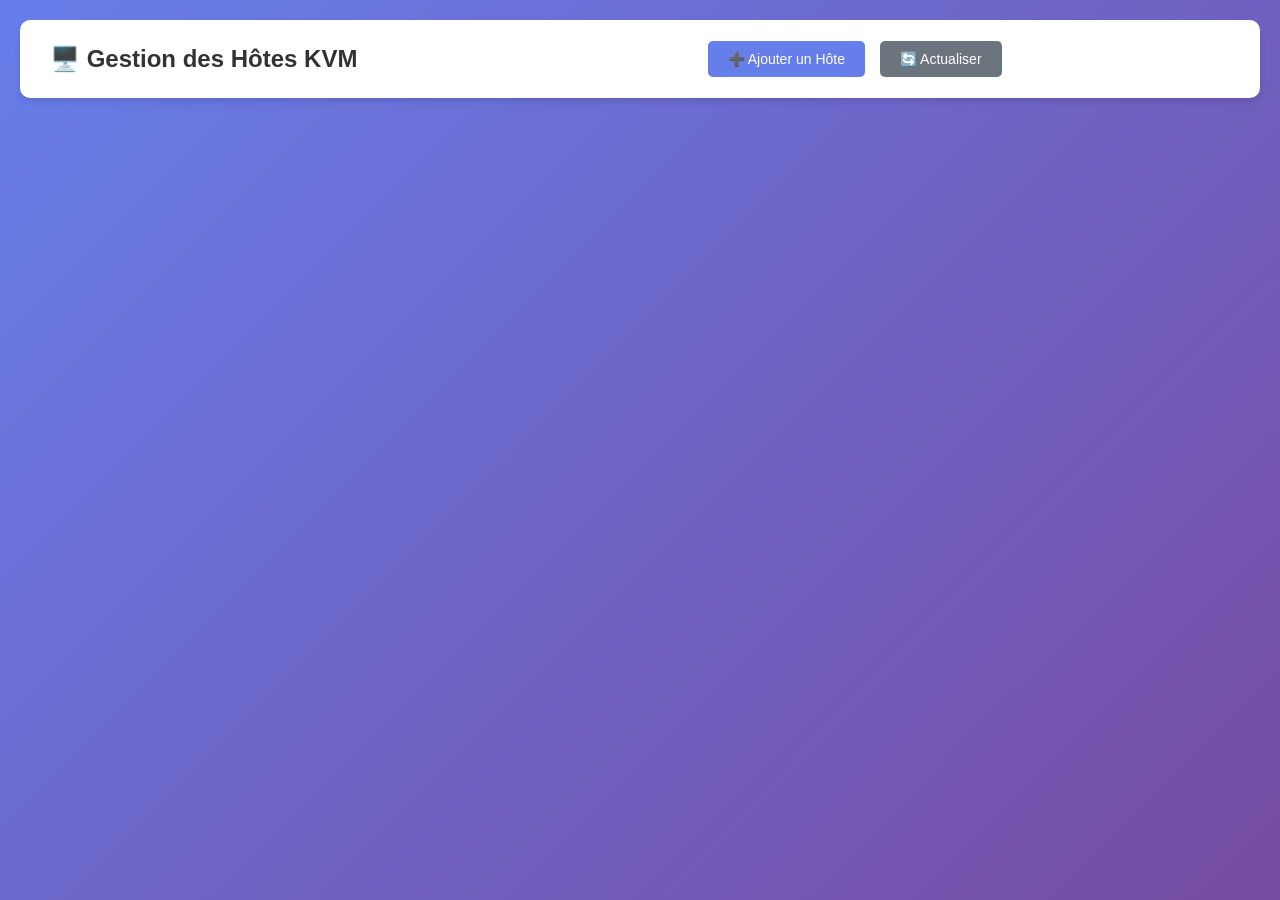
==== templates/admin_hosts.html @ eb8c9f87 "Gestion des pools de kvm distants" ====
<!DOCTYPE html>
<html lang="fr">
<head>
    <meta charset="UTF-8">
    <meta name="viewport" content="width=device-width, initial-scale=1.0">
    <title>Gestion des Hôtes KVM</title>
    <style>
        * {
            margin: 0;
            padding: 0;
            box-sizing: border-box;
        }
        
        body {
            font-family: 'Segoe UI', Tahoma, Geneva, Verdana, sans-serif;
            background: linear-gradient(135deg, #667eea 0%, #764ba2 100%);
            min-height: 100vh;
            padding: 20px;
        }
        
        .container {
            max-width: 1400px;
            margin: 0 auto;
        }
        
        .header {
            background: white;
            padding: 20px 30px;
            border-radius: 10px;
            margin-bottom: 20px;
            display: flex;
            justify-content: space-between;
            align-items: center;
            box-shadow: 0 4px 6px rgba(0,0,0,0.1);
        }
        
        h1 {
            color: #333;
            font-size: 24px;
        }
        
        .btn {
            padding: 10px 20px;
            border: none;
            border-radius: 5px;
            cursor: pointer;
            font-size: 14px;
            transition: all 0.3s;
        }
        
        .btn-primary {
            background: #667eea;
            color: white;
        }
        
        .btn-primary:hover {
            background: #5568d3;
        }
        
        .btn-secondary {
            background: #6c757d;
            color: white;
        }
        
        .btn-success {
            background: #28a745;
            color: white;
        }
        
        .btn-danger {
            background: #dc3545;
            color: white;
        }
        
        .btn-warning {
            background: #ffc107;
            color: #333;
        }
        
        .hosts-grid {
            display: grid;
            grid-template-columns: repeat(auto-fill, minmax(400px, 1fr));
            gap: 20px;
            margin-bottom: 20px;
        }
        
        .host-card {
            background: white;
            border-radius: 10px;
            padding: 20px;
            box-shadow: 0 4px 6px rgba(0,0,0,0.1);
            transition: transform 0.3s;
        }
        
        .host-card:hover {
            transform: translateY(-5px);
        }
        
        .host-header {
            display: flex;
            justify-content: space-between;
            align-items: center;
            margin-bottom: 15px;
            padding-bottom: 15px;
            border-bottom: 2px solid #f0f0f0;
        }
        
        .host-name {
            font-size: 18px;
            font-weight: bold;
            color: #333;
        }
        
        .host-status {
            padding: 5px 12px;
            border-radius: 20px;
            font-size: 12px;
            font-weight: bold;
        }
        
        .status-online {
            background: #d4edda;
            color: #155724;
        }
        
        .status-offline {
            background: #f8d7da;
            color: #721c24;
        }
        
        .priority-badge {
            display: inline-block;
            padding: 3px 10px;
            border-radius: 15px;
            font-size: 11px;
            font-weight: bold;
            margin-left: 10px;
        }
        
        .priority-1 {
            background: #ffd700;
            color: #333;
        }
        
        .priority-2 {
            background: #c0c0c0;
            color: #333;
        }
        
        .priority-3 {
            background: #cd7f32;
            color: white;
        }
        
        .host-info {
            margin-bottom: 15px;
        }
        
        .info-row {
            display: flex;
            justify-content: space-between;
            padding: 5px 0;
            font-size: 14px;
        }
        
        .info-label {
            color: #666;
        }
        
        .info-value {
            font-weight: bold;
            color: #333;
        }
        
        .resources {
            margin-top: 15px;
        }
        
        .resource-bar {
            margin-bottom: 12px;
        }
        
        .resource-label {
            font-size: 12px;
            color: #666;
            margin-bottom: 5px;
            display: flex;
            justify-content: space-between;
        }
        
        .progress-bar {
            height: 8px;
            background: #e9ecef;
            border-radius: 4px;
            overflow: hidden;
        }
        
        .progress-fill {
            height: 100%;
            background: linear-gradient(90deg, #667eea, #764ba2);
            transition: width 0.3s;
        }
        
        .progress-fill.warning {
            background: #ffc107;
        }
        
        .progress-fill.danger {
            background: #dc3545;
        }
        
        .host-actions {
            display: flex;
            gap: 10px;
            margin-top: 15px;
            padding-top: 15px;
            border-top: 1px solid #f0f0f0;
        }
        
        .host-actions button {
            flex: 1;
        }
        
        .modal {
            display: none;
            position: fixed;
            z-index: 1000;
            left: 0;
            top: 0;
            width: 100%;
            height: 100%;
            background: rgba(0,0,0,0.5);
        }
        
        .modal-content {
            background: white;
            margin: 50px auto;
            padding: 30px;
            border-radius: 10px;
            max-width: 600px;
            max-height: 90vh;
            overflow-y: auto;
        }
        
        .modal-header {
            margin-bottom: 20px;
            padding-bottom: 15px;
            border-bottom: 2px solid #f0f0f0;
        }
        
        .form-group {
            margin-bottom: 20px;
        }
        
        .form-group label {
            display: block;
            margin-bottom: 8px;
            color: #333;
            font-weight: 500;
        }
        
        .form-group input,
        .form-group textarea,
        .form-group select {
            width: 100%;
            padding: 10px;
            border: 1px solid #ddd;
            border-radius: 5px;
            font-size: 14px;
        }
        
        .form-group small {
            display: block;
            margin-top: 5px;
            color: #666;
            font-size: 12px;
        }
        
        .form-row {
            display: grid;
            grid-template-columns: 1fr 1fr;
            gap: 15px;
        }
        
        .modal-actions {
            display: flex;
            gap: 10px;
            justify-content: flex-end;
            margin-top: 20px;
        }
        
        .back-link {
            color: white;
            text-decoration: none;
            padding: 10px 20px;
            background: rgba(255,255,255,0.2);
            border-radius: 5px;
            transition: background 0.3s;
        }
        
        .back-link:hover {
            background: rgba(255,255,255,0.3);
        }
    </style>
</head>
<body>
    <div class="container">
        <div class="header">
            <div>
                <h1>🖥️ Gestion des Hôtes KVM</h1>
            </div>
            <div style="display: flex; gap: 15px; align-items: center;">
                <button class="btn btn-primary" onclick="showAddModal()">➕ Ajouter un Hôte</button>
                <button class="btn btn-secondary" onclick="loadHosts()">🔄 Actualiser</button>
                <a href="/" class="back-link">← Retour au Dashboard</a>
            </div>
        </div>
        
        <div id="hostsGrid" class="hosts-grid">
            <!-- Les cartes d'hôtes seront générées ici -->
        </div>
    </div>
    
    <!-- Modal Ajouter/Éditer -->
    <div id="hostModal" class="modal">
        <div class="modal-content">
            <div class="modal-header">
                <h2 id="modalTitle">Ajouter un Hôte KVM</h2>
            </div>
            <form id="hostForm">
                <input type="hidden" id="hostId" name="id">
                
                <div class="form-group">
                    <label>Nom de l'hôte *</label>
                    <input type="text" id="hostName" required placeholder="ex: KVM Serveur Principal">
                </div>
                
                <div class="form-group">
                    <label>URI de connexion *</label>
                    <input type="text" id="hostUri" required placeholder="ex: qemu+ssh://user@192.168.1.100/system">
                    <small>Format: qemu:///system (local) ou qemu+ssh://user@ip/system (distant)</small>
                </div>
                
                <div class="form-row">
                    <div class="form-group">
                        <label>Priorité *</label>
                        <input type="number" id="hostPriority" required min="1" value="1">
                        <small>1 = plus haute priorité</small>
                    </div>
                    
                    <div class="form-group">
                        <label>Chemin de stockage</label>
                        <input type="text" id="hostStorage" value="/var/lib/libvirt/images">
                    </div>
                </div>
                
                <div class="form-group">
                    <h3 style="margin-bottom: 10px;">Quotas de ressources</h3>
                </div>
                
                <div class="form-row">
                    <div class="form-group">
                        <label>vCPU Maximum</label>
                        <input type="number" id="maxVcpu" min="1" value="8">
                    </div>
                    
                    <div class="form-group">
                        <label>RAM Maximum (MiB)</label>
                        <input type="number" id="maxRam" min="1024" step="1024" value="16384">
                        <small>16384 MiB = 16 GB</small>
                    </div>
                </div>
                
                <div class="form-group">
                    <label>Disque Maximum (GB)</label>
                    <input type="number" id="maxDisk" min="10" value="200">
                </div>
                
                <div class="form-group">
                    <label>Description</label>
                    <textarea id="hostDescription" rows="3" placeholder="Description de l'hôte..."></textarea>
                </div>
                
                <div class="form-group">
                    <label>
                        <input type="checkbox" id="hostEnabled" checked>
                        Activer cet hôte
                    </label>
                </div>
                
                <div class="modal-actions">
                    <button type="button" class="btn btn-secondary" onclick="closeModal()">Annuler</button>
                    <button type="submit" class="btn btn-primary">Enregistrer</button>
                </div>
            </form>
        </div>
    </div>
    
    <script>
        let currentHostId = null;
        
        // Charger les hôtes au démarrage
        document.addEventListener('DOMContentLoaded', function() {
            loadHosts();
        });
        
        // Charger tous les hôtes
        async function loadHosts() {
            try {
                const response = await fetch('/api/admin/hosts');
                const hosts = await response.json();
                
                const grid = document.getElementById('hostsGrid');
                grid.innerHTML = '';
                
                if (hosts.length === 0) {
                    grid.innerHTML = '<p style="color: white; text-align: center; grid-column: 1/-1;">Aucun hôte configuré</p>';
                    return;
                }
                
                hosts.forEach(host => {
                    const card = createHostCard(host);
                    grid.appendChild(card);
                });
            } catch (error) {
                console.error('Erreur:', error);
                alert('Erreur lors du chargement des hôtes');
            }
        }
        
        // Créer une carte d'hôte
        function createHostCard(host) {
            const card = document.createElement('div');
            card.className = 'host-card';
            
            const status = host.status || 'offline';
            const usage = host.usage || {};
            
            const vcpuPercent = usage.vcpu_percent || 0;
            const ramPercent = usage.ram_percent || 0;
            
            let vcpuClass = '';
            if (vcpuPercent > 80) vcpuClass = 'danger';
            else if (vcpuPercent > 60) vcpuClass = 'warning';
            
            let ramClass = '';
            if (ramPercent > 80) ramClass = 'danger';
            else if (ramPercent > 60) ramClass = 'warning';
            
            const priorityClass = `priority-${Math.min(host.priority || 999, 3)}`;
            
            card.innerHTML = `
                <div class="host-header">
                    <div>
                        <span class="host-name">${host.name}</span>
                        <span class="priority-badge ${priorityClass}">Priorité ${host.priority}</span>
                    </div>
                    <span class="host-status status-${status}">${status === 'online' ? '🟢 En ligne' : '🔴 Hors ligne'}</span>
                </div>
                
                <div class="host-info">
                    <div class="info-row">
                        <span class="info-label">URI:</span>
                        <span class="info-value" style="font-size: 12px;">${host.uri}</span>
                    </div>
                    <div class="info-row">
                        <span class="info-label">Stockage:</span>
                        <span class="info-value">${host.storage_path}</span>
                    </div>
                    ${host.description ? `
                    <div class="info-row">
                        <span class="info-label">Description:</span>
                        <span class="info-value">${host.description}</span>
                    </div>
                    ` : ''}
                </div>
                
                ${usage && status === 'online' ? `
                <div class="resources">
                    <div class="resource-bar">
                        <div class="resource-label">
                            <span>vCPU</span>
                            <span>${usage.used_vcpu || 0} / ${usage.max_vcpu || 0}</span>
                        </div>
                        <div class="progress-bar">
                            <div class="progress-fill ${vcpuClass}" style="width: ${vcpuPercent}%"></div>
                        </div>
                    </div>
                    
                    <div class="resource-bar">
                        <div class="resource-label">
                            <span>RAM</span>
                            <span>${Math.round(usage.used_ram || 0)} / ${usage.max_ram || 0} MiB</span>
                        </div>
                        <div class="progress-bar">
                            <div class="progress-fill ${ramClass}" style="width: ${ramPercent}%"></div>
                        </div>
                    </div>
                    
                    <div class="resource-bar">
                        <div class="resource-label">
                            <span>Disque</span>
                            <span>${usage.used_disk || 0} / ${usage.max_disk || 0} GB</span>
                        </div>
                        <div class="progress-bar">
                            <div class="progress-fill" style="width: ${(usage.used_disk / usage.max_disk * 100) || 0}%"></div>
                        </div>
                    </div>
                </div>
                ` : ''}
                
                <div class="host-actions">
                    <button class="btn btn-warning" onclick="editHost('${host.id}')">✏️ Éditer</button>
                    <button class="btn ${host.enabled ? 'btn-secondary' : 'btn-success'}" 
                            onclick="toggleHost('${host.id}', ${!host.enabled})">
                        ${host.enabled ? '⏸️ Désactiver' : '▶️ Activer'}
                    </button>
                    <button class="btn btn-danger" onclick="deleteHost('${host.id}', '${host.name}')">🗑️ Supprimer</button>
                </div>
            `;
            
            return card;
        }
        
        // Afficher le modal d'ajout
        function showAddModal() {
            currentHostId = null;
            document.getElementById('modalTitle').textContent = 'Ajouter un Hôte KVM';
            document.getElementById('hostForm').reset();
            document.getElementById('hostId').value = '';
            document.getElementById('hostModal').style.display = 'block';
        }
        
        // Éditer un hôte
        async function editHost(hostId) {
            try {
                const response = await fetch('/api/admin/hosts');
                const hosts = await response.json();
                const host = hosts.find(h => h.id === hostId);
                
                if (!host) return;
                
                currentHostId = hostId;
                document.getElementById('modalTitle').textContent = 'Éditer l\'Hôte KVM';
                document.getElementById('hostId').value = host.id;
                document.getElementById('hostName').value = host.name;
                document.getElementById('hostUri').value = host.uri;
                document.getElementById('hostPriority').value = host.priority || 1;
                document.getElementById('hostStorage').value = host.storage_path || '/var/lib/libvirt/images';
                document.getElementById('maxVcpu').value = host.quotas?.max_vcpu || 8;
                document.getElementById('maxRam').value = host.quotas?.max_ram || 16384;
                document.getElementById('maxDisk').value = host.quotas?.max_disk || 200;
                document.getElementById('hostDescription').value = host.description || '';
                document.getElementById('hostEnabled').checked = host.enabled !== false;
                
                document.getElementById('hostModal').style.display = 'block';
            } catch (error) {
                console.error('Erreur:', error);
                alert('Erreur lors du chargement de l\'hôte');
            }
        }
        
        // Fermer le modal
        function closeModal() {
            document.getElementById('hostModal').style.display = 'none';
            currentHostId = null;
        }
        
        // Soumettre le formulaire
        document.getElementById('hostForm').addEventListener('submit', async function(e) {
            e.preventDefault();
            
            const data = {
                id: document.getElementById('hostId').value || `host-${Date.now()}`,
                name: document.getElementById('hostName').value,
                uri: document.getElementById('hostUri').value,
                priority: parseInt(document.getElementById('hostPriority').value),
                storage_path: document.getElementById('hostStorage').value,
                max_vcpu: parseInt(document.getElementById('maxVcpu').value),
                max_ram: parseInt(document.getElementById('maxRam').value),
                max_disk: parseInt(document.getElementById('maxDisk').value),
                description: document.getElementById('hostDescription').value,
                enabled: document.getElementById('hostEnabled').checked
            };
            
            try {
                let response;
                if (currentHostId) {
                    response = await fetch(`/api/admin/hosts/${currentHostId}`, {
                        method: 'PUT',
                        headers: {'Content-Type': 'application/json'},
                        body: JSON.stringify(data)
                    });
                } else {
                    response = await fetch('/api/admin/hosts', {
                        method: 'POST',
                        headers: {'Content-Type': 'application/json'},
                        body: JSON.stringify(data)
                    });
                }
                
                if (response.ok) {
                    closeModal();
                    loadHosts();
                    alert(currentHostId ? 'Hôte modifié avec succès' : 'Hôte ajouté avec succès');
                } else {
                    alert('Erreur lors de l\'enregistrement');
                }
            } catch (error) {
                console.error('Erreur:', error);
                alert('Erreur lors de l\'enregistrement');
            }
        });
        
        // Activer/Désactiver un hôte
        async function toggleHost(hostId, enabled) {
            try {
                const response = await fetch('/api/admin/hosts');
                const hosts = await response.json();
                const host = hosts.find(h => h.id === hostId);
                
                if (!host) return;
                
                host.enabled = enabled;
                
                const updateResponse = await fetch(`/api/admin/hosts/${hostId}`, {
                    method: 'PUT',
                    headers: {'Content-Type': 'application/json'},
                    body: JSON.stringify(host)
                });
                
                if (updateResponse.ok) {
                    loadHosts();
                }
            } catch (error) {
                console.error('Erreur:', error);
                alert('Erreur lors de la modification');
            }
        }
        
        // Supprimer un hôte
        async function deleteHost(hostId, hostName) {
            if (!confirm(`Êtes-vous sûr de vouloir supprimer l'hôte "${hostName}" ?\n\nAttention: Les VMs sur cet hôte ne seront pas supprimées.`)) {
                return;
            }
            
            try {
                const response = await fetch(`/api/admin/hosts/${hostId}`, {
                    method: 'DELETE'
                });
                
                if (response.ok) {
                    loadHosts();
                    alert('Hôte supprimé avec succès');
                } else {
                    alert('Erreur lors de la suppression');
                }
            } catch (error) {
                console.error('Erreur:', error);
                alert('Erreur lors de la suppression');
            }
        }
        
        // Fermer le modal en cliquant à l'extérieur
        window.onclick = function(event) {
            const modal = document.getElementById('hostModal');
            if (event.target === modal) {
                closeModal();
            }
        }
    </script>
</body>
</html>
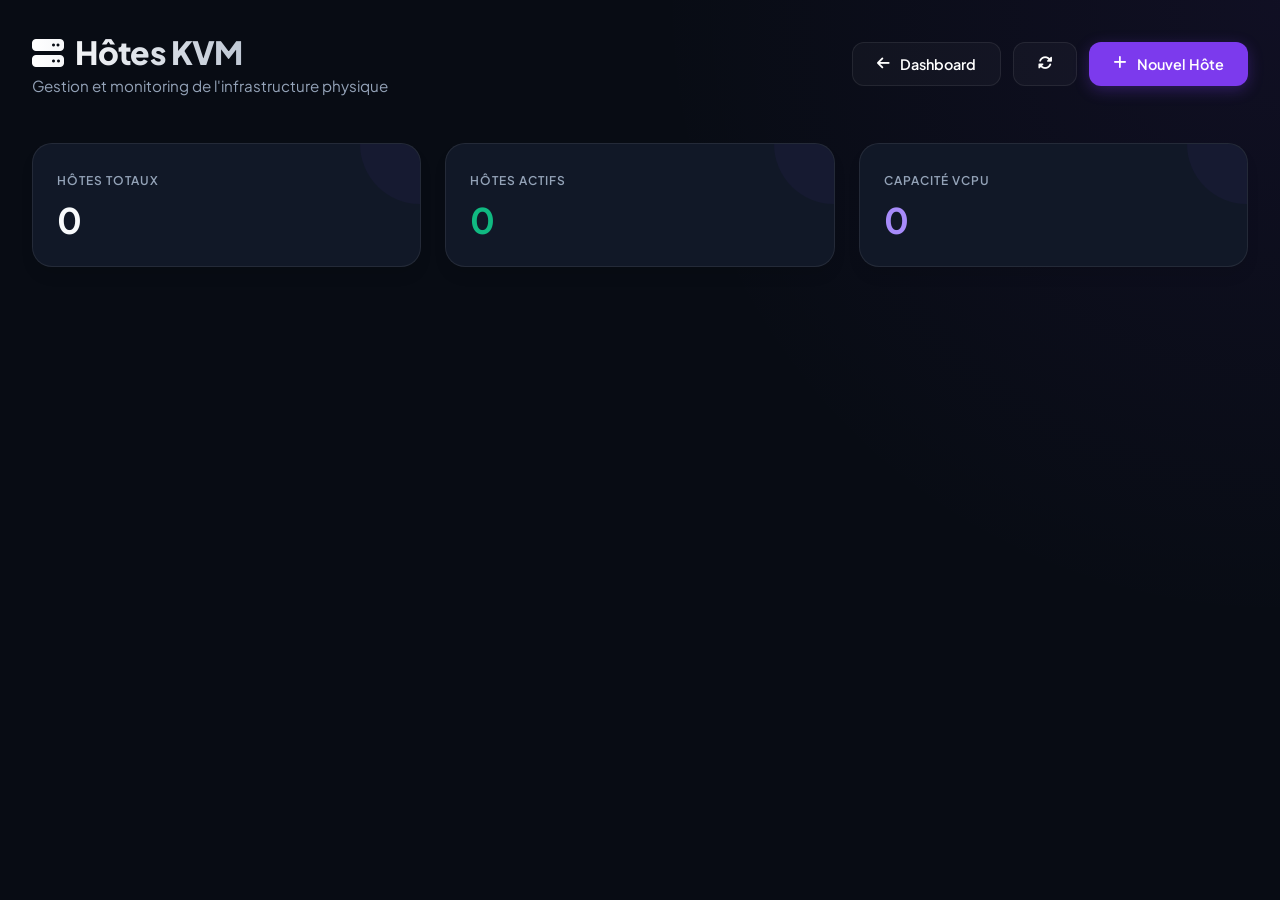
==== commit e89868d2: "Correction générale 3" ====
--- a/templates/admin_hosts.html
+++ b/templates/admin_hosts.html
@@ -3,670 +3,369 @@
 <head>
     <meta charset="UTF-8">
     <meta name="viewport" content="width=device-width, initial-scale=1.0">
-    <title>Gestion des Hôtes KVM</title>
+    <title>CloudAdmin - Gestion des Hôtes KVM</title>
+    <link rel="stylesheet" href="https://cdnjs.cloudflare.com/ajax/libs/font-awesome/6.4.0/css/all.min.css">
+    <link href="https://fonts.googleapis.com/css2?family=Plus+Jakarta+Sans:wght@400;500;600;700&display=swap" rel="stylesheet">
     <style>
+        :root {
+            --bg-body: #080c14;
+            --bg-card: #111827;
+            --accent: #7c3aed;
+            --accent-light: #a78bfa;
+            --border: rgba(255, 255, 255, 0.08);
+            --text-main: #f8fafc;
+            --text-muted: #94a3b8;
+            --success: #10b981;
+            --danger: #f43f5e;
+            --warning: #fbbf24;
+            --glass: rgba(255, 255, 255, 0.03);
+        }
+
         * {
-            margin: 0;
-            padding: 0;
-            box-sizing: border-box;
-        }
+            margin: 0; padding: 0; box-sizing: border-box;
+            font-family: 'Plus Jakarta Sans', sans-serif;
+        }
+
+        body {
+            background-color: var(--bg-body);
+            color: var(--text-main);
+            min-height: 100vh;
+            padding: 2rem;
+            background-image: radial-gradient(circle at top right, rgba(124, 58, 237, 0.07), transparent 40%);
+        }
+
+        .container { max-width: 1400px; margin: 0 auto; }
+
+        /* Header Styles */
+        .header-section {
+            display: flex; justify-content: space-between; align-items: center;
+            margin-bottom: 3rem;
+        }
+
+        .header-title h1 {
+            font-size: 2rem; font-weight: 800; letter-spacing: -0.02em;
+            background: linear-gradient(to right, #fff, var(--text-muted));
+            -webkit-background-clip: text; -webkit-text-fill-color: transparent;
+        }
+
+        .header-title p { color: var(--text-muted); margin-top: 4px; font-size: 0.95rem; }
+
+        /* Stats Grid */
+        .stats-grid {
+            display: grid; grid-template-columns: repeat(auto-fit, minmax(240px, 1fr));
+            gap: 1.5rem; margin-bottom: 3rem;
+        }
+
+        .stat-card {
+            background: var(--bg-card); padding: 1.5rem; border-radius: 20px;
+            border: 1px solid var(--border); position: relative; overflow: hidden;
+            box-shadow: 0 10px 15px -3px rgba(0, 0, 0, 0.1);
+        }
+
+        .stat-card::after {
+            content: ''; position: absolute; top: 0; right: 0;
+            width: 60px; height: 60px; background: var(--accent);
+            opacity: 0.05; border-radius: 0 0 0 100%;
+        }
+
+        .stat-label { color: var(--text-muted); font-size: 0.75rem; font-weight: 600; text-transform: uppercase; letter-spacing: 1px; }
+        .stat-value { font-size: 2.2rem; font-weight: 700; margin-top: 0.5rem; display: block; }
+
+        /* Buttons */
+        .btn {
+            padding: 12px 24px; border-radius: 12px; border: none;
+            cursor: pointer; font-weight: 600; display: inline-flex;
+            align-items: center; gap: 10px; transition: all 0.2s cubic-bezier(0.4, 0, 0.2, 1);
+            font-size: 0.9rem; text-decoration: none;
+        }
+
+        .btn-primary { background: var(--accent); color: white; box-shadow: 0 4px 15px rgba(124, 58, 237, 0.3); }
+        .btn-primary:hover { background: var(--accent-light); transform: translateY(-2px); box-shadow: 0 6px 20px rgba(124, 58, 237, 0.4); }
         
-        body {
-            font-family: 'Segoe UI', Tahoma, Geneva, Verdana, sans-serif;
-            background: linear-gradient(135deg, #667eea 0%, #764ba2 100%);
-            min-height: 100vh;
-            padding: 20px;
-        }
+        .btn-secondary { background: var(--glass); color: white; border: 1px solid var(--border); }
+        .btn-secondary:hover { background: rgba(255,255,255,0.08); border-color: rgba(255,255,255,0.2); }
+
+        /* Hosts Cards */
+        .hosts-grid {
+            display: grid; grid-template-columns: repeat(auto-fill, minmax(400px, 1fr));
+            gap: 2rem;
+        }
+
+        .host-card {
+            background: var(--bg-card); border: 1px solid var(--border);
+            border-radius: 24px; padding: 1.8rem;
+            transition: all 0.3s cubic-bezier(0.4, 0, 0.2, 1);
+            position: relative;
+        }
+
+        .host-card:hover {
+            transform: translateY(-8px);
+            border-color: var(--accent);
+            box-shadow: 0 20px 40px rgba(0,0,0,0.4);
+        }
+
+        .host-header {
+            display: flex; justify-content: space-between; align-items: flex-start;
+            margin-bottom: 1.5rem;
+        }
+
+        .host-name { font-weight: 700; font-size: 1.25rem; color: #fff; margin-bottom: 4px; }
         
-        .container {
-            max-width: 1400px;
-            margin: 0 auto;
+        .status-badge {
+            padding: 6px 14px; border-radius: 12px; font-size: 0.7rem;
+            font-weight: 700; text-transform: uppercase; letter-spacing: 0.5px;
+            display: flex; align-items: center; gap: 6px;
+        }
+
+        .status-online { background: rgba(16, 185, 129, 0.1); color: var(--success); border: 1px solid rgba(16, 185, 129, 0.2); }
+        .status-offline { background: rgba(244, 63, 94, 0.1); color: var(--danger); border: 1px solid rgba(244, 63, 94, 0.2); }
+
+        .info-grid {
+            display: grid; grid-template-columns: 1fr 1fr; gap: 12px;
+            margin-bottom: 1.5rem; background: rgba(0,0,0,0.2);
+            padding: 14px; border-radius: 16px;
+        }
+
+        .info-item label { color: var(--text-muted); font-size: 0.65rem; font-weight: 700; text-transform: uppercase; display: block; }
+        .info-item span { font-size: 0.85rem; color: #cbd5e1; font-weight: 500; word-break: break-all; }
+
+        /* Resource Management */
+        .resource-bar { margin-bottom: 16px; }
+        .resource-label {
+            display: flex; justify-content: space-between;
+            font-size: 0.8rem; margin-bottom: 8px; font-weight: 500; color: var(--text-muted);
+        }
+        .progress-bg {
+            height: 8px; background: rgba(255,255,255,0.05);
+            border-radius: 10px; overflow: hidden;
+        }
+        .progress-fill {
+            height: 100%; border-radius: 10px;
+            transition: width 1s cubic-bezier(0.4, 0, 0.2, 1);
+        }
+
+        /* Card Actions */
+        .card-actions {
+            display: flex; gap: 10px; margin-top: 1.5rem;
+            padding-top: 1.5rem; border-top: 1px solid var(--border);
         }
         
-        .header {
-            background: white;
-            padding: 20px 30px;
-            border-radius: 10px;
-            margin-bottom: 20px;
-            display: flex;
-            justify-content: space-between;
-            align-items: center;
-            box-shadow: 0 4px 6px rgba(0,0,0,0.1);
-        }
-        
-        h1 {
-            color: #333;
-            font-size: 24px;
-        }
-        
-        .btn {
-            padding: 10px 20px;
-            border: none;
-            border-radius: 5px;
-            cursor: pointer;
-            font-size: 14px;
-            transition: all 0.3s;
-        }
-        
-        .btn-primary {
-            background: #667eea;
-            color: white;
-        }
-        
-        .btn-primary:hover {
-            background: #5568d3;
-        }
-        
-        .btn-secondary {
-            background: #6c757d;
-            color: white;
-        }
-        
-        .btn-success {
-            background: #28a745;
-            color: white;
-        }
-        
-        .btn-danger {
-            background: #dc3545;
-            color: white;
-        }
-        
-        .btn-warning {
-            background: #ffc107;
-            color: #333;
-        }
-        
-        .hosts-grid {
-            display: grid;
-            grid-template-columns: repeat(auto-fill, minmax(400px, 1fr));
-            gap: 20px;
-            margin-bottom: 20px;
-        }
-        
-        .host-card {
-            background: white;
-            border-radius: 10px;
-            padding: 20px;
-            box-shadow: 0 4px 6px rgba(0,0,0,0.1);
-            transition: transform 0.3s;
-        }
-        
-        .host-card:hover {
-            transform: translateY(-5px);
-        }
-        
-        .host-header {
-            display: flex;
-            justify-content: space-between;
-            align-items: center;
-            margin-bottom: 15px;
-            padding-bottom: 15px;
-            border-bottom: 2px solid #f0f0f0;
-        }
-        
-        .host-name {
-            font-size: 18px;
-            font-weight: bold;
-            color: #333;
-        }
-        
-        .host-status {
-            padding: 5px 12px;
-            border-radius: 20px;
-            font-size: 12px;
-            font-weight: bold;
-        }
-        
-        .status-online {
-            background: #d4edda;
-            color: #155724;
-        }
-        
-        .status-offline {
-            background: #f8d7da;
-            color: #721c24;
-        }
-        
-        .priority-badge {
-            display: inline-block;
-            padding: 3px 10px;
-            border-radius: 15px;
-            font-size: 11px;
-            font-weight: bold;
-            margin-left: 10px;
-        }
-        
-        .priority-1 {
-            background: #ffd700;
-            color: #333;
-        }
-        
-        .priority-2 {
-            background: #c0c0c0;
-            color: #333;
-        }
-        
-        .priority-3 {
-            background: #cd7f32;
-            color: white;
-        }
-        
-        .host-info {
-            margin-bottom: 15px;
-        }
-        
-        .info-row {
-            display: flex;
-            justify-content: space-between;
-            padding: 5px 0;
-            font-size: 14px;
-        }
-        
-        .info-label {
-            color: #666;
-        }
-        
-        .info-value {
-            font-weight: bold;
-            color: #333;
-        }
-        
-        .resources {
-            margin-top: 15px;
-        }
-        
-        .resource-bar {
-            margin-bottom: 12px;
-        }
-        
-        .resource-label {
-            font-size: 12px;
-            color: #666;
-            margin-bottom: 5px;
-            display: flex;
-            justify-content: space-between;
-        }
-        
-        .progress-bar {
-            height: 8px;
-            background: #e9ecef;
-            border-radius: 4px;
-            overflow: hidden;
-        }
-        
-        .progress-fill {
-            height: 100%;
-            background: linear-gradient(90deg, #667eea, #764ba2);
-            transition: width 0.3s;
-        }
-        
-        .progress-fill.warning {
-            background: #ffc107;
-        }
-        
-        .progress-fill.danger {
-            background: #dc3545;
-        }
-        
-        .host-actions {
-            display: flex;
-            gap: 10px;
-            margin-top: 15px;
-            padding-top: 15px;
-            border-top: 1px solid #f0f0f0;
-        }
-        
-        .host-actions button {
-            flex: 1;
-        }
-        
+        .btn-icon {
+            width: 42px; height: 42px; border-radius: 12px;
+            display: flex; align-items: center; justify-content: center;
+            border: 1px solid var(--border); color: var(--text-muted);
+            transition: all 0.2s; cursor: pointer; background: var(--glass);
+        }
+
+        .btn-icon:hover { background: var(--glass); color: white; transform: scale(1.05); }
+        .btn-icon.edit:hover { color: var(--warning); border-color: var(--warning); }
+        .btn-icon.delete:hover { color: var(--danger); border-color: var(--danger); }
+
+        /* Modals */
         .modal {
-            display: none;
-            position: fixed;
-            z-index: 1000;
-            left: 0;
-            top: 0;
-            width: 100%;
-            height: 100%;
-            background: rgba(0,0,0,0.5);
-        }
-        
+            display: none; position: fixed; inset: 0;
+            background: rgba(0,0,0,0.85); backdrop-filter: blur(8px);
+            z-index: 1000; padding: 20px;
+        }
+
         .modal-content {
-            background: white;
-            margin: 50px auto;
-            padding: 30px;
-            border-radius: 10px;
-            max-width: 600px;
-            max-height: 90vh;
-            overflow-y: auto;
-        }
-        
-        .modal-header {
-            margin-bottom: 20px;
-            padding-bottom: 15px;
-            border-bottom: 2px solid #f0f0f0;
-        }
-        
-        .form-group {
-            margin-bottom: 20px;
-        }
-        
-        .form-group label {
-            display: block;
-            margin-bottom: 8px;
-            color: #333;
-            font-weight: 500;
-        }
-        
-        .form-group input,
-        .form-group textarea,
-        .form-group select {
-            width: 100%;
-            padding: 10px;
-            border: 1px solid #ddd;
-            border-radius: 5px;
-            font-size: 14px;
-        }
-        
-        .form-group small {
-            display: block;
-            margin-top: 5px;
-            color: #666;
-            font-size: 12px;
-        }
-        
-        .form-row {
-            display: grid;
-            grid-template-columns: 1fr 1fr;
-            gap: 15px;
-        }
-        
-        .modal-actions {
-            display: flex;
-            gap: 10px;
-            justify-content: flex-end;
-            margin-top: 20px;
-        }
-        
-        .back-link {
-            color: white;
-            text-decoration: none;
-            padding: 10px 20px;
-            background: rgba(255,255,255,0.2);
-            border-radius: 5px;
-            transition: background 0.3s;
-        }
-        
-        .back-link:hover {
-            background: rgba(255,255,255,0.3);
-        }
+            background: var(--bg-card); max-width: 550px;
+            margin: 4rem auto; border-radius: 24px;
+            border: 1px solid var(--border); padding: 2.5rem;
+            box-shadow: 0 25px 50px -12px rgba(0, 0, 0, 0.5);
+        }
+
+        .form-group { margin-bottom: 1.5rem; }
+        .form-group label { display: block; color: var(--text-muted); font-size: 0.85rem; margin-bottom: 8px; font-weight: 500; }
+        .form-group input, .form-group textarea {
+            width: 100%; background: #0f172a; border: 1px solid var(--border);
+            padding: 12px 16px; border-radius: 12px; color: white;
+            outline: none; transition: all 0.2s; font-size: 0.95rem;
+        }
+        .form-group input:focus { border-color: var(--accent); box-shadow: 0 0 0 4px rgba(124, 58, 237, 0.1); }
     </style>
 </head>
 <body>
     <div class="container">
-        <div class="header">
-            <div>
-                <h1>🖥️ Gestion des Hôtes KVM</h1>
-            </div>
-            <div style="display: flex; gap: 15px; align-items: center;">
-                <button class="btn btn-primary" onclick="showAddModal()">➕ Ajouter un Hôte</button>
-                <button class="btn btn-secondary" onclick="loadHosts()">🔄 Actualiser</button>
-                <a href="/" class="back-link">← Retour au Dashboard</a>
-            </div>
-        </div>
+        <header class="header-section">
+            <div class="header-title">
+                <h1><i class="fas fa-server" style="color: var(--accent); margin-right: 12px;"></i>Hôtes KVM</h1>
+                <p>Gestion et monitoring de l'infrastructure physique</p>
+            </div>
+            <div style="display: flex; gap: 12px;">
+                <a href="/" class="btn btn-secondary"><i class="fas fa-arrow-left"></i> Dashboard</a>
+                <button class="btn btn-secondary" onclick="loadHosts()"><i class="fas fa-sync-alt"></i></button>
+                <button class="btn btn-primary" onclick="showAddModal()">
+                    <i class="fas fa-plus"></i> Nouvel Hôte
+                </button>
+            </div>
+        </header>
+
+        <section class="stats-grid">
+            <div class="stat-card">
+                <span class="stat-label">Hôtes Totaux</span>
+                <span class="stat-value" id="statTotalHosts">0</span>
+            </div>
+            <div class="stat-card">
+                <span class="stat-label">Hôtes Actifs</span>
+                <span class="stat-value" id="statOnlineHosts" style="color: var(--success)">0</span>
+            </div>
+            <div class="stat-card">
+                <span class="stat-label">Capacité vCPU</span>
+                <span class="stat-value" id="statTotalVcpu" style="color: var(--accent-light)">0</span>
+            </div>
+        </section>
         
         <div id="hostsGrid" class="hosts-grid">
-            <!-- Les cartes d'hôtes seront générées ici -->
-        </div>
+            </div>
     </div>
-    
-    <!-- Modal Ajouter/Éditer -->
+
     <div id="hostModal" class="modal">
         <div class="modal-content">
-            <div class="modal-header">
-                <h2 id="modalTitle">Ajouter un Hôte KVM</h2>
-            </div>
+            <h2 style="margin-bottom: 2rem;" id="modalTitle">Ajouter un Hôte</h2>
             <form id="hostForm">
-                <input type="hidden" id="hostId" name="id">
-                
+                <input type="hidden" id="hostId">
                 <div class="form-group">
-                    <label>Nom de l'hôte *</label>
-                    <input type="text" id="hostName" required placeholder="ex: KVM Serveur Principal">
-                </div>
-                
+                    <label>Nom de l'hôte</label>
+                    <input type="text" id="hostName" placeholder="ex: Compute-Node-01" required>
+                </div>
                 <div class="form-group">
-                    <label>URI de connexion *</label>
-                    <input type="text" id="hostUri" required placeholder="ex: qemu+ssh://user@192.168.1.100/system">
-                    <small>Format: qemu:///system (local) ou qemu+ssh://user@ip/system (distant)</small>
-                </div>
-                
-                <div class="form-row">
+                    <label>URI Libvirt (SSH conseillé)</label>
+                    <input type="text" id="hostUri" placeholder="qemu+ssh://user@ip/system" required>
+                </div>
+                <div style="display: grid; grid-template-columns: 1fr 1fr; gap: 20px;">
                     <div class="form-group">
-                        <label>Priorité *</label>
-                        <input type="number" id="hostPriority" required min="1" value="1">
-                        <small>1 = plus haute priorité</small>
-                    </div>
-                    
+                        <label>Priorité (1-10)</label>
+                        <input type="number" id="hostPriority" value="1">
+                    </div>
                     <div class="form-group">
-                        <label>Chemin de stockage</label>
-                        <input type="text" id="hostStorage" value="/var/lib/libvirt/images">
-                    </div>
-                </div>
-                
-                <div class="form-group">
-                    <h3 style="margin-bottom: 10px;">Quotas de ressources</h3>
-                </div>
-                
-                <div class="form-row">
-                    <div class="form-group">
-                        <label>vCPU Maximum</label>
-                        <input type="number" id="maxVcpu" min="1" value="8">
-                    </div>
-                    
-                    <div class="form-group">
-                        <label>RAM Maximum (MiB)</label>
-                        <input type="number" id="maxRam" min="1024" step="1024" value="16384">
-                        <small>16384 MiB = 16 GB</small>
-                    </div>
-                </div>
-                
-                <div class="form-group">
-                    <label>Disque Maximum (GB)</label>
-                    <input type="number" id="maxDisk" min="10" value="200">
-                </div>
-                
-                <div class="form-group">
-                    <label>Description</label>
-                    <textarea id="hostDescription" rows="3" placeholder="Description de l'hôte..."></textarea>
-                </div>
-                
-                <div class="form-group">
-                    <label>
-                        <input type="checkbox" id="hostEnabled" checked>
-                        Activer cet hôte
-                    </label>
-                </div>
-                
-                <div class="modal-actions">
+                        <label>RAM Max (MiB)</label>
+                        <input type="number" id="maxRam" value="16384">
+                    </div>
+                </div>
+                <div style="display: flex; justify-content: flex-end; gap: 12px; margin-top: 1rem;">
                     <button type="button" class="btn btn-secondary" onclick="closeModal()">Annuler</button>
-                    <button type="submit" class="btn btn-primary">Enregistrer</button>
+                    <button type="submit" class="btn btn-primary">Enregistrer l'hôte</button>
                 </div>
             </form>
         </div>
     </div>
-    
+
     <script>
-        let currentHostId = null;
-        
-        // Charger les hôtes au démarrage
-        document.addEventListener('DOMContentLoaded', function() {
-            loadHosts();
-        });
-        
-        // Charger tous les hôtes
         async function loadHosts() {
             try {
                 const response = await fetch('/api/admin/hosts');
                 const hosts = await response.json();
-                
-                const grid = document.getElementById('hostsGrid');
-                grid.innerHTML = '';
-                
-                if (hosts.length === 0) {
-                    grid.innerHTML = '<p style="color: white; text-align: center; grid-column: 1/-1;">Aucun hôte configuré</p>';
-                    return;
-                }
-                
-                hosts.forEach(host => {
-                    const card = createHostCard(host);
-                    grid.appendChild(card);
-                });
-            } catch (error) {
-                console.error('Erreur:', error);
-                alert('Erreur lors du chargement des hôtes');
+                updateStats(hosts);
+                renderGrid(hosts);
+            } catch (e) { 
+                console.error("Erreur de chargement:", e); 
             }
         }
-        
-        // Créer une carte d'hôte
+
+        function updateStats(hosts) {
+            document.getElementById('statTotalHosts').textContent = hosts.length;
+            document.getElementById('statOnlineHosts').textContent = hosts.filter(h => h.status === 'online').length;
+            const totalVcpu = hosts.reduce((acc, h) => acc + (h.quotas?.max_vcpu || 0), 0);
+            document.getElementById('statTotalVcpu').textContent = totalVcpu;
+        }
+
+        function getProgressColor(percent) {
+            if (percent > 90) return 'var(--danger)';
+            if (percent > 75) return 'var(--warning)';
+            return 'var(--accent)';
+        }
+
         function createHostCard(host) {
             const card = document.createElement('div');
-            card.className = 'host-card';
+            const isOnline = host.status === 'online';
+            card.className = `host-card`;
             
-            const status = host.status || 'offline';
-            const usage = host.usage || {};
-            
-            const vcpuPercent = usage.vcpu_percent || 0;
-            const ramPercent = usage.ram_percent || 0;
-            
-            let vcpuClass = '';
-            if (vcpuPercent > 80) vcpuClass = 'danger';
-            else if (vcpuPercent > 60) vcpuClass = 'warning';
-            
-            let ramClass = '';
-            if (ramPercent > 80) ramClass = 'danger';
-            else if (ramPercent > 60) ramClass = 'warning';
-            
-            const priorityClass = `priority-${Math.min(host.priority || 999, 3)}`;
+            const usage = host.usage || { vcpu_percent: 0, ram_percent: 0 };
+            const vcpuColor = getProgressColor(usage.vcpu_percent);
+            const ramColor = getProgressColor(usage.ram_percent);
             
             card.innerHTML = `
                 <div class="host-header">
                     <div>
-                        <span class="host-name">${host.name}</span>
-                        <span class="priority-badge ${priorityClass}">Priorité ${host.priority}</span>
-                    </div>
-                    <span class="host-status status-${status}">${status === 'online' ? '🟢 En ligne' : '🔴 Hors ligne'}</span>
+                        <div class="host-name">${host.name}</div>
+                        <div style="font-size: 0.7rem; color: var(--text-muted); font-family: monospace;">ID: ${host.id}</div>
+                    </div>
+                    <span class="status-badge ${isOnline ? 'status-online' : 'status-offline'}">
+                        <i class="fas ${isOnline ? 'fa-circle' : 'fa-circle-notch'}" style="font-size: 8px;"></i>
+                        ${isOnline ? 'Online' : 'Offline'}
+                    </span>
                 </div>
                 
-                <div class="host-info">
-                    <div class="info-row">
-                        <span class="info-label">URI:</span>
-                        <span class="info-value" style="font-size: 12px;">${host.uri}</span>
-                    </div>
-                    <div class="info-row">
-                        <span class="info-label">Stockage:</span>
-                        <span class="info-value">${host.storage_path}</span>
-                    </div>
-                    ${host.description ? `
-                    <div class="info-row">
-                        <span class="info-label">Description:</span>
-                        <span class="info-value">${host.description}</span>
-                    </div>
-                    ` : ''}
-                </div>
-                
-                ${usage && status === 'online' ? `
-                <div class="resources">
-                    <div class="resource-bar">
-                        <div class="resource-label">
-                            <span>vCPU</span>
-                            <span>${usage.used_vcpu || 0} / ${usage.max_vcpu || 0}</span>
-                        </div>
-                        <div class="progress-bar">
-                            <div class="progress-fill ${vcpuClass}" style="width: ${vcpuPercent}%"></div>
-                        </div>
-                    </div>
-                    
-                    <div class="resource-bar">
-                        <div class="resource-label">
-                            <span>RAM</span>
-                            <span>${Math.round(usage.used_ram || 0)} / ${usage.max_ram || 0} MiB</span>
-                        </div>
-                        <div class="progress-bar">
-                            <div class="progress-fill ${ramClass}" style="width: ${ramPercent}%"></div>
-                        </div>
-                    </div>
-                    
-                    <div class="resource-bar">
-                        <div class="resource-label">
-                            <span>Disque</span>
-                            <span>${usage.used_disk || 0} / ${usage.max_disk || 0} GB</span>
-                        </div>
-                        <div class="progress-bar">
-                            <div class="progress-fill" style="width: ${(usage.used_disk / usage.max_disk * 100) || 0}%"></div>
-                        </div>
-                    </div>
-                </div>
-                ` : ''}
-                
-                <div class="host-actions">
-                    <button class="btn btn-warning" onclick="editHost('${host.id}')">✏️ Éditer</button>
-                    <button class="btn ${host.enabled ? 'btn-secondary' : 'btn-success'}" 
-                            onclick="toggleHost('${host.id}', ${!host.enabled})">
-                        ${host.enabled ? '⏸️ Désactiver' : '▶️ Activer'}
+                <div class="info-grid">
+                    <div class="info-item">
+                        <label>Priorité</label>
+                        <span>Tier ${host.priority}</span>
+                    </div>
+                    <div class="info-item">
+                        <label>Endpoint</label>
+                        <span>${host.uri.split('@')[1] || host.uri}</span>
+                    </div>
+                </div>
+
+                ${isOnline ? `
+                <div class="resource-bar">
+                    <div class="resource-label">
+                        <span><i class="fas fa-microchip" style="width:15px"></i> vCPU</span>
+                        <span>${usage.used_vcpu || 0} / ${usage.max_vcpu || 0}</span>
+                    </div>
+                    <div class="progress-bg">
+                        <div class="progress-fill" style="width: ${usage.vcpu_percent}%; background: ${vcpuColor}"></div>
+                    </div>
+                </div>
+                <div class="resource-bar">
+                    <div class="resource-label">
+                        <span><i class="fas fa-memory" style="width:15px"></i> RAM</span>
+                        <span>${Math.round(usage.used_ram/1024 || 0)}GB / ${Math.round(usage.max_ram/1024 || 0)}GB</span>
+                    </div>
+                    <div class="progress-bg">
+                        <div class="progress-fill" style="width: ${usage.ram_percent}%; background: ${ramColor}"></div>
+                    </div>
+                </div>
+                ` : `
+                <div style="text-align:center; padding: 35px 20px; color: var(--text-muted); background: rgba(0,0,0,0.2); border-radius: 16px; border: 1px dashed var(--border);">
+                    <i class="fas fa-ghost" style="font-size: 24px; margin-bottom: 12px; opacity: 0.3;"></i>
+                    <p style="font-size: 0.85rem;">Hôte injoignable ou désactivé</p>
+                </div>`}
+
+                <div class="card-actions">
+                    <button class="btn-icon edit" onclick="editHost('${host.id}')" title="Modifier"><i class="fas fa-pen"></i></button>
+                    <button class="btn-icon" onclick="toggleHost('${host.id}', ${!host.enabled})" title="${host.enabled ? 'Suspendre' : 'Démarrer'}">
+                        <i class="fas ${host.enabled ? 'fa-pause' : 'fa-play'}"></i>
                     </button>
-                    <button class="btn btn-danger" onclick="deleteHost('${host.id}', '${host.name}')">🗑️ Supprimer</button>
+                    <div style="flex-grow: 1;"></div>
+                    <button class="btn-icon delete" onclick="deleteHost('${host.id}', '${host.name}')" title="Supprimer"><i class="fas fa-trash-alt"></i></button>
                 </div>
             `;
-            
             return card;
         }
-        
-        // Afficher le modal d'ajout
+
+        function renderGrid(hosts) {
+            const grid = document.getElementById('hostsGrid');
+            grid.innerHTML = '';
+            hosts.forEach(host => grid.appendChild(createHostCard(host)));
+        }
+
         function showAddModal() {
-            currentHostId = null;
-            document.getElementById('modalTitle').textContent = 'Ajouter un Hôte KVM';
             document.getElementById('hostForm').reset();
             document.getElementById('hostId').value = '';
+            document.getElementById('modalTitle').textContent = "Ajouter un Hôte";
             document.getElementById('hostModal').style.display = 'block';
         }
-        
-        // Éditer un hôte
-        async function editHost(hostId) {
-            try {
-                const response = await fetch('/api/admin/hosts');
-                const hosts = await response.json();
-                const host = hosts.find(h => h.id === hostId);
-                
-                if (!host) return;
-                
-                currentHostId = hostId;
-                document.getElementById('modalTitle').textContent = 'Éditer l\'Hôte KVM';
-                document.getElementById('hostId').value = host.id;
-                document.getElementById('hostName').value = host.name;
-                document.getElementById('hostUri').value = host.uri;
-                document.getElementById('hostPriority').value = host.priority || 1;
-                document.getElementById('hostStorage').value = host.storage_path || '/var/lib/libvirt/images';
-                document.getElementById('maxVcpu').value = host.quotas?.max_vcpu || 8;
-                document.getElementById('maxRam').value = host.quotas?.max_ram || 16384;
-                document.getElementById('maxDisk').value = host.quotas?.max_disk || 200;
-                document.getElementById('hostDescription').value = host.description || '';
-                document.getElementById('hostEnabled').checked = host.enabled !== false;
-                
-                document.getElementById('hostModal').style.display = 'block';
-            } catch (error) {
-                console.error('Erreur:', error);
-                alert('Erreur lors du chargement de l\'hôte');
-            }
-        }
-        
-        // Fermer le modal
-        function closeModal() {
-            document.getElementById('hostModal').style.display = 'none';
-            currentHostId = null;
-        }
-        
-        // Soumettre le formulaire
-        document.getElementById('hostForm').addEventListener('submit', async function(e) {
-            e.preventDefault();
-            
-            const data = {
-                id: document.getElementById('hostId').value || `host-${Date.now()}`,
-                name: document.getElementById('hostName').value,
-                uri: document.getElementById('hostUri').value,
-                priority: parseInt(document.getElementById('hostPriority').value),
-                storage_path: document.getElementById('hostStorage').value,
-                max_vcpu: parseInt(document.getElementById('maxVcpu').value),
-                max_ram: parseInt(document.getElementById('maxRam').value),
-                max_disk: parseInt(document.getElementById('maxDisk').value),
-                description: document.getElementById('hostDescription').value,
-                enabled: document.getElementById('hostEnabled').checked
-            };
-            
-            try {
-                let response;
-                if (currentHostId) {
-                    response = await fetch(`/api/admin/hosts/${currentHostId}`, {
-                        method: 'PUT',
-                        headers: {'Content-Type': 'application/json'},
-                        body: JSON.stringify(data)
-                    });
-                } else {
-                    response = await fetch('/api/admin/hosts', {
-                        method: 'POST',
-                        headers: {'Content-Type': 'application/json'},
-                        body: JSON.stringify(data)
-                    });
-                }
-                
-                if (response.ok) {
-                    closeModal();
-                    loadHosts();
-                    alert(currentHostId ? 'Hôte modifié avec succès' : 'Hôte ajouté avec succès');
-                } else {
-                    alert('Erreur lors de l\'enregistrement');
-                }
-            } catch (error) {
-                console.error('Erreur:', error);
-                alert('Erreur lors de l\'enregistrement');
-            }
-        });
-        
-        // Activer/Désactiver un hôte
-        async function toggleHost(hostId, enabled) {
-            try {
-                const response = await fetch('/api/admin/hosts');
-                const hosts = await response.json();
-                const host = hosts.find(h => h.id === hostId);
-                
-                if (!host) return;
-                
-                host.enabled = enabled;
-                
-                const updateResponse = await fetch(`/api/admin/hosts/${hostId}`, {
-                    method: 'PUT',
-                    headers: {'Content-Type': 'application/json'},
-                    body: JSON.stringify(host)
-                });
-                
-                if (updateResponse.ok) {
-                    loadHosts();
-                }
-            } catch (error) {
-                console.error('Erreur:', error);
-                alert('Erreur lors de la modification');
-            }
-        }
-        
-        // Supprimer un hôte
-        async function deleteHost(hostId, hostName) {
-            if (!confirm(`Êtes-vous sûr de vouloir supprimer l'hôte "${hostName}" ?\n\nAttention: Les VMs sur cet hôte ne seront pas supprimées.`)) {
-                return;
-            }
-            
-            try {
-                const response = await fetch(`/api/admin/hosts/${hostId}`, {
-                    method: 'DELETE'
-                });
-                
-                if (response.ok) {
-                    loadHosts();
-                    alert('Hôte supprimé avec succès');
-                } else {
-                    alert('Erreur lors de la suppression');
-                }
-            } catch (error) {
-                console.error('Erreur:', error);
-                alert('Erreur lors de la suppression');
-            }
-        }
-        
-        // Fermer le modal en cliquant à l'extérieur
-        window.onclick = function(event) {
-            const modal = document.getElementById('hostModal');
-            if (event.target === modal) {
-                closeModal();
-            }
+
+        function closeModal() { document.getElementById('hostModal').style.display = 'none'; }
+
+        // Initialisation au chargement
+        document.addEventListener('DOMContentLoaded', loadHosts);
+
+        // Fermeture modal clic extérieur
+        window.onclick = (event) => {
+            if (event.target == document.getElementById('hostModal')) closeModal();
         }
     </script>
 </body>
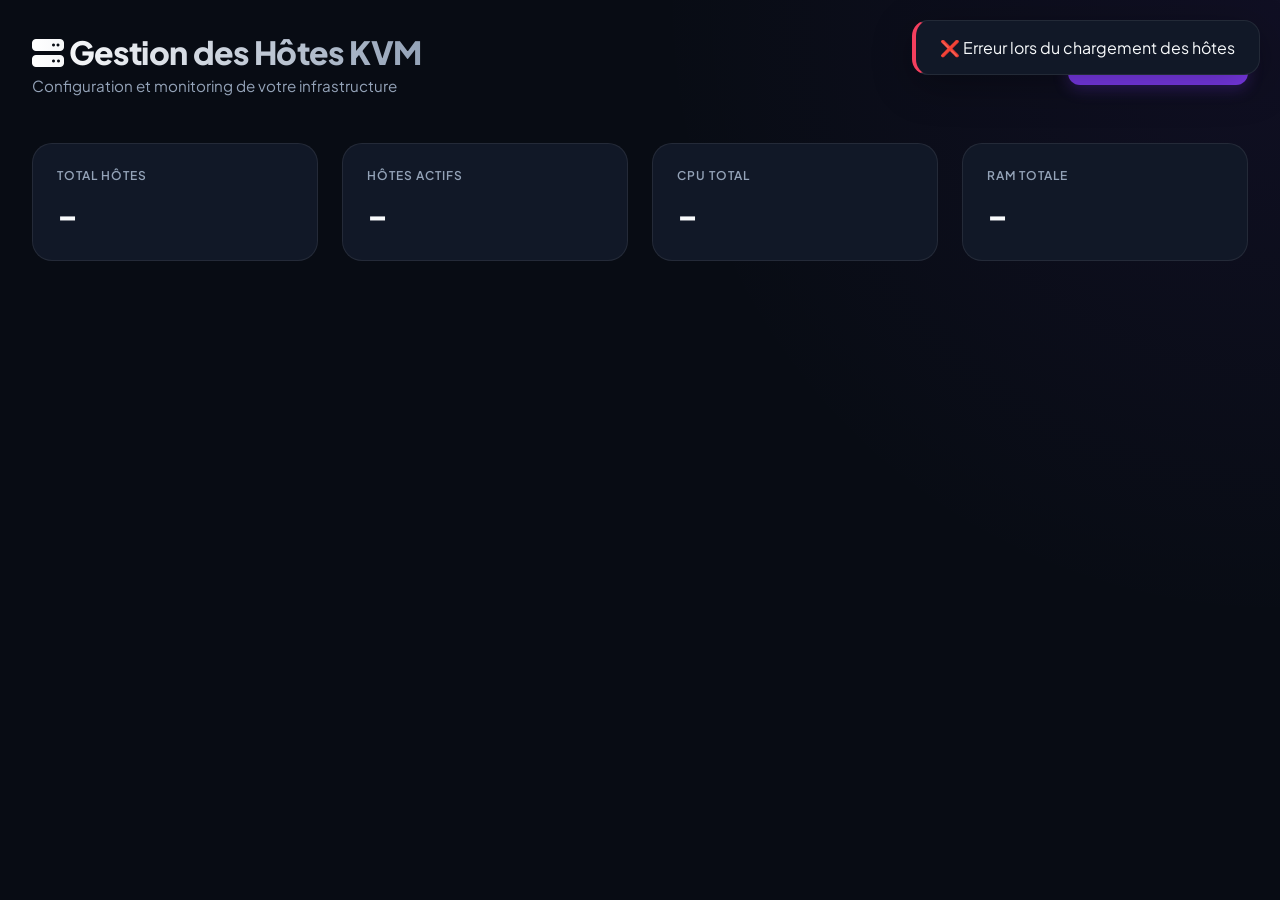
==== commit d6373c8d: "Correction générale 6" ====
--- a/templates/admin_hosts.html
+++ b/templates/admin_hosts.html
@@ -18,6 +18,7 @@
             --success: #10b981;
             --danger: #f43f5e;
             --warning: #fbbf24;
+            --info: #3b82f6;
             --glass: rgba(255, 255, 255, 0.03);
         }
 
@@ -36,7 +37,7 @@
 
         .container { max-width: 1400px; margin: 0 auto; }
 
-        /* Header Styles */
+        /* Header */
         .header-section {
             display: flex; justify-content: space-between; align-items: center;
             margin-bottom: 3rem;
@@ -50,6 +51,23 @@
 
         .header-title p { color: var(--text-muted); margin-top: 4px; font-size: 0.95rem; }
 
+        /* Buttons */
+        .btn {
+            padding: 12px 24px; border-radius: 12px; border: none;
+            cursor: pointer; font-weight: 600; display: inline-flex;
+            align-items: center; gap: 10px; transition: all 0.2s;
+            font-size: 0.9rem; text-decoration: none;
+        }
+
+        .btn-primary { 
+            background: var(--accent); color: white; 
+            box-shadow: 0 4px 15px rgba(124, 58, 237, 0.3); 
+        }
+        .btn-primary:hover { 
+            background: var(--accent-light); transform: translateY(-2px); 
+            box-shadow: 0 6px 20px rgba(124, 58, 237, 0.4); 
+        }
+
         /* Stats Grid */
         .stats-grid {
             display: grid; grid-template-columns: repeat(auto-fit, minmax(240px, 1fr));
@@ -58,34 +76,16 @@
 
         .stat-card {
             background: var(--bg-card); padding: 1.5rem; border-radius: 20px;
-            border: 1px solid var(--border); position: relative; overflow: hidden;
-            box-shadow: 0 10px 15px -3px rgba(0, 0, 0, 0.1);
-        }
-
-        .stat-card::after {
-            content: ''; position: absolute; top: 0; right: 0;
-            width: 60px; height: 60px; background: var(--accent);
-            opacity: 0.05; border-radius: 0 0 0 100%;
-        }
-
-        .stat-label { color: var(--text-muted); font-size: 0.75rem; font-weight: 600; text-transform: uppercase; letter-spacing: 1px; }
-        .stat-value { font-size: 2.2rem; font-weight: 700; margin-top: 0.5rem; display: block; }
-
-        /* Buttons */
-        .btn {
-            padding: 12px 24px; border-radius: 12px; border: none;
-            cursor: pointer; font-weight: 600; display: inline-flex;
-            align-items: center; gap: 10px; transition: all 0.2s cubic-bezier(0.4, 0, 0.2, 1);
-            font-size: 0.9rem; text-decoration: none;
-        }
-
-        .btn-primary { background: var(--accent); color: white; box-shadow: 0 4px 15px rgba(124, 58, 237, 0.3); }
-        .btn-primary:hover { background: var(--accent-light); transform: translateY(-2px); box-shadow: 0 6px 20px rgba(124, 58, 237, 0.4); }
-        
-        .btn-secondary { background: var(--glass); color: white; border: 1px solid var(--border); }
-        .btn-secondary:hover { background: rgba(255,255,255,0.08); border-color: rgba(255,255,255,0.2); }
-
-        /* Hosts Cards */
+            border: 1px solid var(--border);
+        }
+
+        .stat-label { 
+            color: var(--text-muted); font-size: 0.75rem; font-weight: 600; 
+            text-transform: uppercase; letter-spacing: 1px; 
+        }
+        .stat-value { font-size: 2.2rem; font-weight: 700; margin-top: 0.5rem; }
+
+        /* Hosts Grid */
         .hosts-grid {
             display: grid; grid-template-columns: repeat(auto-fill, minmax(400px, 1fr));
             gap: 2rem;
@@ -93,14 +93,11 @@
 
         .host-card {
             background: var(--bg-card); border: 1px solid var(--border);
-            border-radius: 24px; padding: 1.8rem;
-            transition: all 0.3s cubic-bezier(0.4, 0, 0.2, 1);
-            position: relative;
+            border-radius: 24px; padding: 1.8rem; transition: all 0.3s;
         }
 
         .host-card:hover {
-            transform: translateY(-8px);
-            border-color: var(--accent);
+            transform: translateY(-8px); border-color: var(--accent);
             box-shadow: 0 20px 40px rgba(0,0,0,0.4);
         }
 
@@ -109,16 +106,17 @@
             margin-bottom: 1.5rem;
         }
 
-        .host-name { font-weight: 700; font-size: 1.25rem; color: #fff; margin-bottom: 4px; }
+        .host-name { font-weight: 700; font-size: 1.25rem; margin-bottom: 4px; }
         
         .status-badge {
             padding: 6px 14px; border-radius: 12px; font-size: 0.7rem;
-            font-weight: 700; text-transform: uppercase; letter-spacing: 0.5px;
+            font-weight: 700; text-transform: uppercase;
             display: flex; align-items: center; gap: 6px;
         }
 
-        .status-online { background: rgba(16, 185, 129, 0.1); color: var(--success); border: 1px solid rgba(16, 185, 129, 0.2); }
-        .status-offline { background: rgba(244, 63, 94, 0.1); color: var(--danger); border: 1px solid rgba(244, 63, 94, 0.2); }
+        .status-online { background: rgba(16, 185, 129, 0.1); color: var(--success); }
+        .status-offline { background: rgba(244, 63, 94, 0.1); color: var(--danger); }
+        .status-warning { background: rgba(251, 191, 36, 0.1); color: var(--warning); }
 
         .info-grid {
             display: grid; grid-template-columns: 1fr 1fr; gap: 12px;
@@ -126,22 +124,26 @@
             padding: 14px; border-radius: 16px;
         }
 
-        .info-item label { color: var(--text-muted); font-size: 0.65rem; font-weight: 700; text-transform: uppercase; display: block; }
-        .info-item span { font-size: 0.85rem; color: #cbd5e1; font-weight: 500; word-break: break-all; }
-
-        /* Resource Management */
+        .info-item label { 
+            color: var(--text-muted); font-size: 0.65rem; font-weight: 700; 
+            text-transform: uppercase; display: block; 
+        }
+        .info-item span { 
+            font-size: 0.85rem; color: #cbd5e1; font-weight: 500; 
+            word-break: break-all; 
+        }
+
+        /* Resource Bars */
         .resource-bar { margin-bottom: 16px; }
         .resource-label {
             display: flex; justify-content: space-between;
-            font-size: 0.8rem; margin-bottom: 8px; font-weight: 500; color: var(--text-muted);
+            font-size: 0.8rem; margin-bottom: 8px; color: var(--text-muted);
         }
         .progress-bg {
-            height: 8px; background: rgba(255,255,255,0.05);
-            border-radius: 10px; overflow: hidden;
+            height: 8px; background: rgba(255,255,255,0.05); border-radius: 10px;
         }
         .progress-fill {
-            height: 100%; border-radius: 10px;
-            transition: width 1s cubic-bezier(0.4, 0, 0.2, 1);
+            height: 100%; border-radius: 10px; transition: width 1s;
         }
 
         /* Card Actions */
@@ -158,198 +160,571 @@
         }
 
         .btn-icon:hover { background: var(--glass); color: white; transform: scale(1.05); }
+        .btn-icon.verify:hover { color: var(--info); border-color: var(--info); }
         .btn-icon.edit:hover { color: var(--warning); border-color: var(--warning); }
         .btn-icon.delete:hover { color: var(--danger); border-color: var(--danger); }
 
-        /* Modals */
+        /* Modal - CORRIGÉ */
         .modal {
             display: none; position: fixed; inset: 0;
             background: rgba(0,0,0,0.85); backdrop-filter: blur(8px);
             z-index: 1000; padding: 20px;
+            overflow-y: auto;
         }
 
         .modal-content {
-            background: var(--bg-card); max-width: 550px;
-            margin: 4rem auto; border-radius: 24px;
-            border: 1px solid var(--border); padding: 2.5rem;
+            background: var(--bg-card); 
+            max-width: 650px;
+            margin: 2rem auto; 
+            border-radius: 24px;
+            border: 1px solid var(--border); 
+            padding: 2.5rem;
             box-shadow: 0 25px 50px -12px rgba(0, 0, 0, 0.5);
-        }
-
-        .form-group { margin-bottom: 1.5rem; }
-        .form-group label { display: block; color: var(--text-muted); font-size: 0.85rem; margin-bottom: 8px; font-weight: 500; }
-        .form-group input, .form-group textarea {
-            width: 100%; background: #0f172a; border: 1px solid var(--border);
-            padding: 12px 16px; border-radius: 12px; color: white;
-            outline: none; transition: all 0.2s; font-size: 0.95rem;
-        }
-        .form-group input:focus { border-color: var(--accent); box-shadow: 0 0 0 4px rgba(124, 58, 237, 0.1); }
+            max-height: calc(100vh - 4rem);
+            overflow-y: auto;
+        }
+
+        .modal-header {
+            display: flex;
+            justify-content: space-between;
+            align-items: center;
+            margin-bottom: 2rem;
+            padding-bottom: 1rem;
+            border-bottom: 1px solid var(--border);
+        }
+
+        .modal-header h2 {
+            font-size: 1.5rem;
+            font-weight: 700;
+        }
+
+        .close-modal {
+            background: none;
+            border: none;
+            color: var(--text-muted);
+            font-size: 1.5rem;
+            cursor: pointer;
+            padding: 0;
+            width: 32px;
+            height: 32px;
+            display: flex;
+            align-items: center;
+            justify-content: center;
+            border-radius: 8px;
+            transition: all 0.2s;
+        }
+
+        .close-modal:hover {
+            background: var(--glass);
+            color: var(--text-main);
+        }
+
+        /* Form Groups - AMÉLIORÉ */
+        .form-group { 
+            margin-bottom: 1.5rem; 
+        }
+        
+        .form-group label { 
+            display: block; 
+            color: var(--text-main); 
+            font-size: 0.9rem; 
+            margin-bottom: 8px; 
+            font-weight: 600; 
+        }
+        
+        .form-group input, 
+        .form-group textarea, 
+        .form-group select {
+            width: 100%; 
+            padding: 12px 16px; 
+            background: rgba(0,0,0,0.3);
+            border: 1px solid var(--border); 
+            border-radius: 12px;
+            color: white; 
+            font-size: 0.95rem; 
+            transition: all 0.2s;
+        }
+        
+        .form-group input:focus, 
+        .form-group textarea:focus,
+        .form-group select:focus {
+            outline: none; 
+            border-color: var(--accent); 
+            background: rgba(0,0,0,0.4);
+        }
+
+        .form-group small {
+            display: block;
+            color: var(--text-muted);
+            font-size: 0.75rem;
+            margin-top: 4px;
+        }
+
+        .form-row {
+            display: grid;
+            grid-template-columns: 1fr 1fr;
+            gap: 1rem;
+        }
+
+        .form-section {
+            margin-bottom: 2rem;
+            padding-bottom: 1.5rem;
+            border-bottom: 1px solid var(--border);
+        }
+
+        .form-section:last-child {
+            border-bottom: none;
+        }
+
+        .form-section-title {
+            font-size: 1.1rem;
+            font-weight: 600;
+            color: var(--accent-light);
+            margin-bottom: 1rem;
+            display: flex;
+            align-items: center;
+            gap: 8px;
+        }
+
+        /* Notifications */
+        .notification {
+            position: fixed; top: 20px; right: 20px;
+            background: var(--bg-card); border: 1px solid var(--border);
+            padding: 16px 24px; border-radius: 16px;
+            box-shadow: 0 10px 40px rgba(0,0,0,0.3);
+            z-index: 2000; display: none;
+            animation: slideIn 0.3s ease-out;
+        }
+
+        @keyframes slideIn {
+            from { transform: translateX(400px); opacity: 0; }
+            to { transform: translateX(0); opacity: 1; }
+        }
+
+        .notification.success { border-left: 4px solid var(--success); }
+        .notification.error { border-left: 4px solid var(--danger); }
+        .notification.warning { border-left: 4px solid var(--warning); }
+        .notification.info { border-left: 4px solid var(--info); }
+
+        /* URI Examples */
+        .uri-examples {
+            background: rgba(59, 130, 246, 0.1);
+            border: 1px solid rgba(59, 130, 246, 0.2);
+            border-radius: 8px;
+            padding: 12px;
+            margin-top: 8px;
+        }
+
+        .uri-examples-title {
+            font-size: 0.8rem;
+            font-weight: 600;
+            color: var(--info);
+            margin-bottom: 8px;
+        }
+
+        .uri-example {
+            font-family: 'Courier New', monospace;
+            font-size: 0.75rem;
+            color: var(--text-muted);
+            padding: 4px 8px;
+            background: rgba(0,0,0,0.3);
+            border-radius: 4px;
+            margin-bottom: 4px;
+        }
     </style>
 </head>
 <body>
     <div class="container">
-        <header class="header-section">
+        <!-- Header -->
+        <div class="header-section">
             <div class="header-title">
-                <h1><i class="fas fa-server" style="color: var(--accent); margin-right: 12px;"></i>Hôtes KVM</h1>
-                <p>Gestion et monitoring de l'infrastructure physique</p>
+                <h1><i class="fas fa-server"></i> Gestion des Hôtes KVM</h1>
+                <p>Configuration et monitoring de votre infrastructure</p>
             </div>
-            <div style="display: flex; gap: 12px;">
-                <a href="/" class="btn btn-secondary"><i class="fas fa-arrow-left"></i> Dashboard</a>
-                <button class="btn btn-secondary" onclick="loadHosts()"><i class="fas fa-sync-alt"></i></button>
-                <button class="btn btn-primary" onclick="showAddModal()">
-                    <i class="fas fa-plus"></i> Nouvel Hôte
+            <button class="btn btn-primary" onclick="showAddModal()">
+                <i class="fas fa-plus"></i> Ajouter un Hôte
+            </button>
+        </div>
+
+        <!-- Stats -->
+        <div class="stats-grid" id="statsGrid">
+            <div class="stat-card">
+                <div class="stat-label">Total Hôtes</div>
+                <div class="stat-value" id="totalHosts">-</div>
+            </div>
+            <div class="stat-card">
+                <div class="stat-label">Hôtes Actifs</div>
+                <div class="stat-value" id="activeHosts">-</div>
+            </div>
+            <div class="stat-card">
+                <div class="stat-label">CPU Total</div>
+                <div class="stat-value" id="totalCpu">-</div>
+            </div>
+            <div class="stat-card">
+                <div class="stat-label">RAM Totale</div>
+                <div class="stat-value" id="totalRam">-</div>
+            </div>
+        </div>
+
+        <!-- Hosts Grid -->
+        <div class="hosts-grid" id="hostsGrid"></div>
+    </div>
+
+    <!-- Modal Ajout/Édition Hôte - AMÉLIORÉ -->
+    <div id="hostModal" class="modal">
+        <div class="modal-content">
+            <div class="modal-header">
+                <h2 id="modalTitle">Ajouter un Hôte</h2>
+                <button class="close-modal" onclick="closeModal()">
+                    <i class="fas fa-times"></i>
                 </button>
             </div>
-        </header>
-
-        <section class="stats-grid">
-            <div class="stat-card">
-                <span class="stat-label">Hôtes Totaux</span>
-                <span class="stat-value" id="statTotalHosts">0</span>
-            </div>
-            <div class="stat-card">
-                <span class="stat-label">Hôtes Actifs</span>
-                <span class="stat-value" id="statOnlineHosts" style="color: var(--success)">0</span>
-            </div>
-            <div class="stat-card">
-                <span class="stat-label">Capacité vCPU</span>
-                <span class="stat-value" id="statTotalVcpu" style="color: var(--accent-light)">0</span>
-            </div>
-        </section>
-        
-        <div id="hostsGrid" class="hosts-grid">
-            </div>
-    </div>
-
-    <div id="hostModal" class="modal">
-        <div class="modal-content">
-            <h2 style="margin-bottom: 2rem;" id="modalTitle">Ajouter un Hôte</h2>
-            <form id="hostForm">
+            
+            <form id="hostForm" onsubmit="saveHost(event)">
                 <input type="hidden" id="hostId">
-                <div class="form-group">
-                    <label>Nom de l'hôte</label>
-                    <input type="text" id="hostName" placeholder="ex: Compute-Node-01" required>
+                
+                <!-- Section Informations Générales -->
+                <div class="form-section">
+                    <div class="form-section-title">
+                        <i class="fas fa-info-circle"></i> Informations Générales
+                    </div>
+                    
+                    <div class="form-group">
+                        <label for="hostName">Nom de l'hôte <span style="color: var(--danger);">*</span></label>
+                        <input type="text" id="hostName" required placeholder="Ex: KVM-Production-01">
+                        <small>Nom d'affichage pour identifier l'hôte</small>
+                    </div>
+                    
+                    <div class="form-group">
+                        <label for="hostDescription">Description</label>
+                        <textarea id="hostDescription" rows="2" placeholder="Description optionnelle de l'hôte"></textarea>
+                    </div>
                 </div>
-                <div class="form-group">
-                    <label>URI Libvirt (SSH conseillé)</label>
-                    <input type="text" id="hostUri" placeholder="qemu+ssh://user@ip/system" required>
+
+                <!-- Section Connexion -->
+                <div class="form-section">
+                    <div class="form-section-title">
+                        <i class="fas fa-network-wired"></i> Configuration de Connexion
+                    </div>
+                    
+                    <div class="form-group">
+                        <label for="hostUri">URI de Connexion <span style="color: var(--danger);">*</span></label>
+                        <input type="text" id="hostUri" required 
+                               placeholder="qemu:///system ou qemu+ssh://user@host/system">
+                        <small>Format de connexion libvirt</small>
+                        
+                        <div class="uri-examples">
+                            <div class="uri-examples-title">📋 Exemples d'URI:</div>
+                            <div class="uri-example">Local: qemu:///system</div>
+                            <div class="uri-example">SSH: qemu+ssh://root@192.168.1.100/system</div>
+                            <div class="uri-example">SSH avec port: qemu+ssh://user@server:2222/system</div>
+                        </div>
+                    </div>
+                    
+                    <div class="form-group">
+                        <label for="storagePath">Chemin de Stockage</label>
+                        <input type="text" id="storagePath" value="/var/lib/libvirt/images"
+                               placeholder="/var/lib/libvirt/images">
+                        <small>Répertoire où seront stockées les images VM</small>
+                    </div>
                 </div>
-                <div style="display: grid; grid-template-columns: 1fr 1fr; gap: 20px;">
+
+                <!-- Section Ressources -->
+                <div class="form-section">
+                    <div class="form-section-title">
+                        <i class="fas fa-sliders-h"></i> Quotas et Ressources
+                    </div>
+                    
+                    <div class="form-row">
+                        <div class="form-group">
+                            <label for="maxVcpu">CPU Max</label>
+                            <input type="number" id="maxVcpu" value="8" min="1" max="128">
+                            <small>Nombre de vCPUs max</small>
+                        </div>
+                        
+                        <div class="form-group">
+                            <label for="maxRam">RAM Max (MiB)</label>
+                            <input type="number" id="maxRam" value="16384" min="1024" step="1024">
+                            <small>Mémoire RAM maximale</small>
+                        </div>
+                    </div>
+                    
                     <div class="form-group">
-                        <label>Priorité (1-10)</label>
-                        <input type="number" id="hostPriority" value="1">
-                    </div>
-                    <div class="form-group">
-                        <label>RAM Max (MiB)</label>
-                        <input type="number" id="maxRam" value="16384">
+                        <label for="hostPriority">Priorité</label>
+                        <input type="number" id="hostPriority" value="1" min="1" max="100">
+                        <small>Ordre de sélection (1 = priorité la plus haute)</small>
                     </div>
                 </div>
-                <div style="display: flex; justify-content: flex-end; gap: 12px; margin-top: 1rem;">
-                    <button type="button" class="btn btn-secondary" onclick="closeModal()">Annuler</button>
-                    <button type="submit" class="btn btn-primary">Enregistrer l'hôte</button>
+
+                <!-- Buttons -->
+                <div style="display: flex; gap: 12px; margin-top: 2rem;">
+                    <button type="submit" class="btn btn-primary" style="flex: 1;">
+                        <i class="fas fa-save"></i> Enregistrer
+                    </button>
+                    <button type="button" class="btn" onclick="closeModal()" 
+                            style="background: var(--glass); color: white; border: 1px solid var(--border);">
+                        <i class="fas fa-times"></i> Annuler
+                    </button>
                 </div>
             </form>
         </div>
     </div>
 
+    <!-- Notification -->
+    <div id="notification" class="notification"></div>
+
     <script>
+        // Variables globales
+        let hostsData = [];
+
+        // ==================== CHARGEMENT DES HÔTES ====================
+
         async function loadHosts() {
             try {
                 const response = await fetch('/api/admin/hosts');
-                const hosts = await response.json();
-                updateStats(hosts);
-                renderGrid(hosts);
-            } catch (e) { 
-                console.error("Erreur de chargement:", e); 
+                hostsData = await response.json();
+                
+                updateStats();
+                renderHosts();
+            } catch (error) {
+                console.error('Erreur chargement hôtes:', error);
+                showNotification('❌ Erreur lors du chargement des hôtes', 'error');
             }
         }
 
-        function updateStats(hosts) {
-            document.getElementById('statTotalHosts').textContent = hosts.length;
-            document.getElementById('statOnlineHosts').textContent = hosts.filter(h => h.status === 'online').length;
-            const totalVcpu = hosts.reduce((acc, h) => acc + (h.quotas?.max_vcpu || 0), 0);
-            document.getElementById('statTotalVcpu').textContent = totalVcpu;
-        }
-
-        function getProgressColor(percent) {
-            if (percent > 90) return 'var(--danger)';
-            if (percent > 75) return 'var(--warning)';
-            return 'var(--accent)';
-        }
-
-        function createHostCard(host) {
-            const card = document.createElement('div');
-            const isOnline = host.status === 'online';
-            card.className = `host-card`;
-            
-            const usage = host.usage || { vcpu_percent: 0, ram_percent: 0 };
-            const vcpuColor = getProgressColor(usage.vcpu_percent);
-            const ramColor = getProgressColor(usage.ram_percent);
-            
-            card.innerHTML = `
-                <div class="host-header">
-                    <div>
-                        <div class="host-name">${host.name}</div>
-                        <div style="font-size: 0.7rem; color: var(--text-muted); font-family: monospace;">ID: ${host.id}</div>
-                    </div>
-                    <span class="status-badge ${isOnline ? 'status-online' : 'status-offline'}">
-                        <i class="fas ${isOnline ? 'fa-circle' : 'fa-circle-notch'}" style="font-size: 8px;"></i>
-                        ${isOnline ? 'Online' : 'Offline'}
-                    </span>
-                </div>
-                
-                <div class="info-grid">
-                    <div class="info-item">
-                        <label>Priorité</label>
-                        <span>Tier ${host.priority}</span>
-                    </div>
-                    <div class="info-item">
-                        <label>Endpoint</label>
-                        <span>${host.uri.split('@')[1] || host.uri}</span>
-                    </div>
-                </div>
-
-                ${isOnline ? `
-                <div class="resource-bar">
-                    <div class="resource-label">
-                        <span><i class="fas fa-microchip" style="width:15px"></i> vCPU</span>
-                        <span>${usage.used_vcpu || 0} / ${usage.max_vcpu || 0}</span>
-                    </div>
-                    <div class="progress-bg">
-                        <div class="progress-fill" style="width: ${usage.vcpu_percent}%; background: ${vcpuColor}"></div>
-                    </div>
-                </div>
-                <div class="resource-bar">
-                    <div class="resource-label">
-                        <span><i class="fas fa-memory" style="width:15px"></i> RAM</span>
-                        <span>${Math.round(usage.used_ram/1024 || 0)}GB / ${Math.round(usage.max_ram/1024 || 0)}GB</span>
-                    </div>
-                    <div class="progress-bg">
-                        <div class="progress-fill" style="width: ${usage.ram_percent}%; background: ${ramColor}"></div>
-                    </div>
-                </div>
-                ` : `
-                <div style="text-align:center; padding: 35px 20px; color: var(--text-muted); background: rgba(0,0,0,0.2); border-radius: 16px; border: 1px dashed var(--border);">
-                    <i class="fas fa-ghost" style="font-size: 24px; margin-bottom: 12px; opacity: 0.3;"></i>
-                    <p style="font-size: 0.85rem;">Hôte injoignable ou désactivé</p>
-                </div>`}
-
-                <div class="card-actions">
-                    <button class="btn-icon edit" onclick="editHost('${host.id}')" title="Modifier"><i class="fas fa-pen"></i></button>
-                    <button class="btn-icon" onclick="toggleHost('${host.id}', ${!host.enabled})" title="${host.enabled ? 'Suspendre' : 'Démarrer'}">
-                        <i class="fas ${host.enabled ? 'fa-pause' : 'fa-play'}"></i>
-                    </button>
-                    <div style="flex-grow: 1;"></div>
-                    <button class="btn-icon delete" onclick="deleteHost('${host.id}', '${host.name}')" title="Supprimer"><i class="fas fa-trash-alt"></i></button>
-                </div>
-            `;
-            return card;
-        }
-
-        function renderGrid(hosts) {
+        function updateStats() {
+            const totalHosts = hostsData.length;
+            const activeHosts = hostsData.filter(h => h.enabled).length;
+            const totalCpu = hostsData.reduce((sum, h) => sum + (h.quotas?.max_vcpu || 0), 0);
+            const totalRam = hostsData.reduce((sum, h) => sum + (h.quotas?.max_ram || 0), 0);
+
+            document.getElementById('totalHosts').textContent = totalHosts;
+            document.getElementById('activeHosts').textContent = activeHosts;
+            document.getElementById('totalCpu').textContent = `${totalCpu} vCPU`;
+            document.getElementById('totalRam').textContent = `${(totalRam / 1024).toFixed(0)} GB`;
+        }
+
+        function renderHosts() {
             const grid = document.getElementById('hostsGrid');
-            grid.innerHTML = '';
-            hosts.forEach(host => grid.appendChild(createHostCard(host)));
-        }
+            
+            if (hostsData.length === 0) {
+                grid.innerHTML = '<p style="text-align: center; color: var(--text-muted);">Aucun hôte configuré</p>';
+                return;
+            }
+
+            grid.innerHTML = hostsData.map(host => {
+                const isOnline = host.connection_verified || false;
+                const statusClass = isOnline ? 'status-online' : 'status-warning';
+                const statusText = isOnline ? 'En ligne' : 'Non vérifié';
+                const statusIcon = isOnline ? 'fa-check-circle' : 'fa-exclamation-triangle';
+
+                return `
+                    <div class="host-card">
+                        <div class="host-header">
+                            <div>
+                                <div class="host-name">${host.name}</div>
+                                <small style="color: var(--text-muted);">${host.description || 'Aucune description'}</small>
+                            </div>
+                            <div class="status-badge ${statusClass}">
+                                <i class="fas ${statusIcon}"></i> ${statusText}
+                            </div>
+                        </div>
+
+                        <div class="info-grid">
+                            <div class="info-item">
+                                <label>URI</label>
+                                <span>${host.uri}</span>
+                            </div>
+                            <div class="info-item">
+                                <label>Priorité</label>
+                                <span>${host.priority || 1}</span>
+                            </div>
+                            <div class="info-item">
+                                <label>Storage</label>
+                                <span>${host.storage_path || '/var/lib/libvirt/images'}</span>
+                            </div>
+                            <div class="info-item">
+                                <label>État</label>
+                                <span>${host.enabled ? '✓ Activé' : '✗ Désactivé'}</span>
+                            </div>
+                        </div>
+
+                        <div style="margin-top: 1rem;">
+                            <div class="resource-bar">
+                                <div class="resource-label">
+                                    <span>CPU Quota</span>
+                                    <span>${host.quotas?.max_vcpu || 0} vCPU</span>
+                                </div>
+                                <div class="progress-bg">
+                                    <div class="progress-fill" style="width: 30%; background: linear-gradient(90deg, #3b82f6, #8b5cf6);"></div>
+                                </div>
+                            </div>
+
+                            <div class="resource-bar">
+                                <div class="resource-label">
+                                    <span>RAM Quota</span>
+                                    <span>${(host.quotas?.max_ram || 0) / 1024} GB</span>
+                                </div>
+                                <div class="progress-bg">
+                                    <div class="progress-fill" style="width: 25%; background: linear-gradient(90deg, #10b981, #3b82f6);"></div>
+                                </div>
+                            </div>
+                        </div>
+
+                        <div class="card-actions">
+                            <button class="btn-icon verify" onclick="verifyHost('${host.id}')" title="Vérifier la connexion">
+                                <i class="fas fa-plug"></i>
+                            </button>
+                            <button class="btn-icon edit" onclick="editHost('${host.id}')" title="Modifier">
+                                <i class="fas fa-edit"></i>
+                            </button>
+                            <button class="btn-icon" onclick="toggleHost('${host.id}', ${!host.enabled})" 
+                                    title="${host.enabled ? 'Désactiver' : 'Activer'}">
+                                <i class="fas fa-power-off"></i>
+                            </button>
+                            <button class="btn-icon delete" onclick="deleteHost('${host.id}', '${host.name}')" title="Supprimer">
+                                <i class="fas fa-trash"></i>
+                            </button>
+                        </div>
+                    </div>
+                `;
+            }).join('');
+        }
+
+        // ==================== ACTIONS HÔTES ====================
+
+        async function saveHost(event) {
+            event.preventDefault();
+            
+            const submitBtn = event.target.querySelector('button[type="submit"]');
+            const hostId = document.getElementById('hostId').value;
+            const originalText = submitBtn.innerHTML;
+            
+            submitBtn.disabled = true;
+            submitBtn.innerHTML = '<i class="fas fa-spinner fa-spin"></i> Enregistrement...';
+            
+            const hostData = {
+                id: hostId || `host-${Date.now()}`,
+                name: document.getElementById('hostName').value,
+                uri: document.getElementById('hostUri').value,
+                storage_path: document.getElementById('storagePath').value,
+                priority: parseInt(document.getElementById('hostPriority').value),
+                enabled: true,
+                quotas: {
+                    max_vcpu: parseInt(document.getElementById('maxVcpu').value),
+                    max_ram: parseInt(document.getElementById('maxRam').value),
+                    max_disk: 500
+                },
+                description: document.getElementById('hostDescription').value
+            };
+            
+            try {
+                const url = hostId ? `/api/admin/hosts/${hostId}` : '/api/admin/hosts';
+                const method = hostId ? 'PUT' : 'POST';
+                
+                const response = await fetch(url, {
+                    method: method,
+                    headers: { 'Content-Type': 'application/json' },
+                    body: JSON.stringify(hostData)
+                });
+                
+                const result = await response.json();
+                
+                if (response.ok && result.success !== false) {
+                    showNotification(
+                        hostId ? '✅ Hôte mis à jour avec succès' : '✅ Hôte ajouté avec succès',
+                        'success'
+                    );
+                    closeModal();
+                    loadHosts();
+                } else {
+                    throw new Error(result.error || 'Erreur lors de l\'enregistrement');
+                }
+            } catch (error) {
+                console.error('Erreur:', error);
+                showNotification(`❌ ${error.message}`, 'error');
+            } finally {
+                submitBtn.disabled = false;
+                submitBtn.innerHTML = originalText;
+            }
+        }
+
+        async function verifyHost(hostId) {
+            showNotification('🔍 Vérification de la connexion...', 'info');
+            
+            try {
+                const response = await fetch(`/api/admin/hosts/${hostId}/verify`, {
+                    method: 'POST'
+                });
+                
+                const result = await response.json();
+                
+                if (result.success) {
+                    showNotification('✅ Connexion vérifiée avec succès', 'success');
+                    loadHosts();
+                } else {
+                    showNotification(`❌ Erreur: ${result.error}`, 'error');
+                }
+            } catch (error) {
+                showNotification('❌ Erreur lors de la vérification', 'error');
+            }
+        }
+
+        async function editHost(hostId) {
+            const host = hostsData.find(h => h.id === hostId);
+            if (!host) return;
+            
+            document.getElementById('hostId').value = host.id;
+            document.getElementById('hostName').value = host.name;
+            document.getElementById('hostUri').value = host.uri;
+            document.getElementById('storagePath').value = host.storage_path || '/var/lib/libvirt/images';
+            document.getElementById('hostPriority').value = host.priority || 1;
+            document.getElementById('maxVcpu').value = host.quotas?.max_vcpu || 8;
+            document.getElementById('maxRam').value = host.quotas?.max_ram || 16384;
+            document.getElementById('hostDescription').value = host.description || '';
+            
+            document.getElementById('modalTitle').textContent = 'Modifier l\'Hôte';
+            document.getElementById('hostModal').style.display = 'block';
+        }
+
+        async function deleteHost(hostId, hostName) {
+            if (!confirm(`Supprimer l'hôte "${hostName}" ?\n\nCette action est irréversible.`)) return;
+            
+            try {
+                const response = await fetch(`/api/admin/hosts/${hostId}`, { method: 'DELETE' });
+                const result = await response.json();
+                
+                if (result.success) {
+                    showNotification(`✅ Hôte "${hostName}" supprimé`, 'success');
+                    loadHosts();
+                } else {
+                    throw new Error('Erreur suppression');
+                }
+            } catch (error) {
+                showNotification('❌ Erreur lors de la suppression', 'error');
+            }
+        }
+
+        async function toggleHost(hostId, newState) {
+            try {
+                const response = await fetch(`/api/admin/hosts/${hostId}`, {
+                    method: 'PUT',
+                    headers: { 'Content-Type': 'application/json' },
+                    body: JSON.stringify({ enabled: newState })
+                });
+                
+                const result = await response.json();
+                
+                if (result.success !== false) {
+                    showNotification(newState ? '✅ Hôte activé' : '⚠️ Hôte désactivé', newState ? 'success' : 'warning');
+                    loadHosts();
+                }
+            } catch (error) {
+                showNotification('❌ Erreur', 'error');
+            }
+        }
+
+        // ==================== MODAL ====================
 
         function showAddModal() {
             document.getElementById('hostForm').reset();
@@ -358,14 +733,34 @@
             document.getElementById('hostModal').style.display = 'block';
         }
 
-        function closeModal() { document.getElementById('hostModal').style.display = 'none'; }
-
-        // Initialisation au chargement
-        document.addEventListener('DOMContentLoaded', loadHosts);
-
-        // Fermeture modal clic extérieur
+        function closeModal() { 
+            document.getElementById('hostModal').style.display = 'none'; 
+        }
+
+        // ==================== NOTIFICATIONS ====================
+
+        function showNotification(message, type = 'info') {
+            const notification = document.getElementById('notification');
+            notification.textContent = message;
+            notification.className = `notification ${type}`;
+            notification.style.display = 'block';
+            
+            if (type !== 'info') {
+                setTimeout(() => notification.style.display = 'none', 4000);
+            }
+        }
+
+        // ==================== INIT ====================
+
+        document.addEventListener('DOMContentLoaded', () => {
+            loadHosts();
+            setInterval(loadHosts, 30000);
+        });
+
         window.onclick = (event) => {
-            if (event.target == document.getElementById('hostModal')) closeModal();
+            if (event.target == document.getElementById('hostModal')) {
+                closeModal();
+            }
         }
     </script>
 </body>
